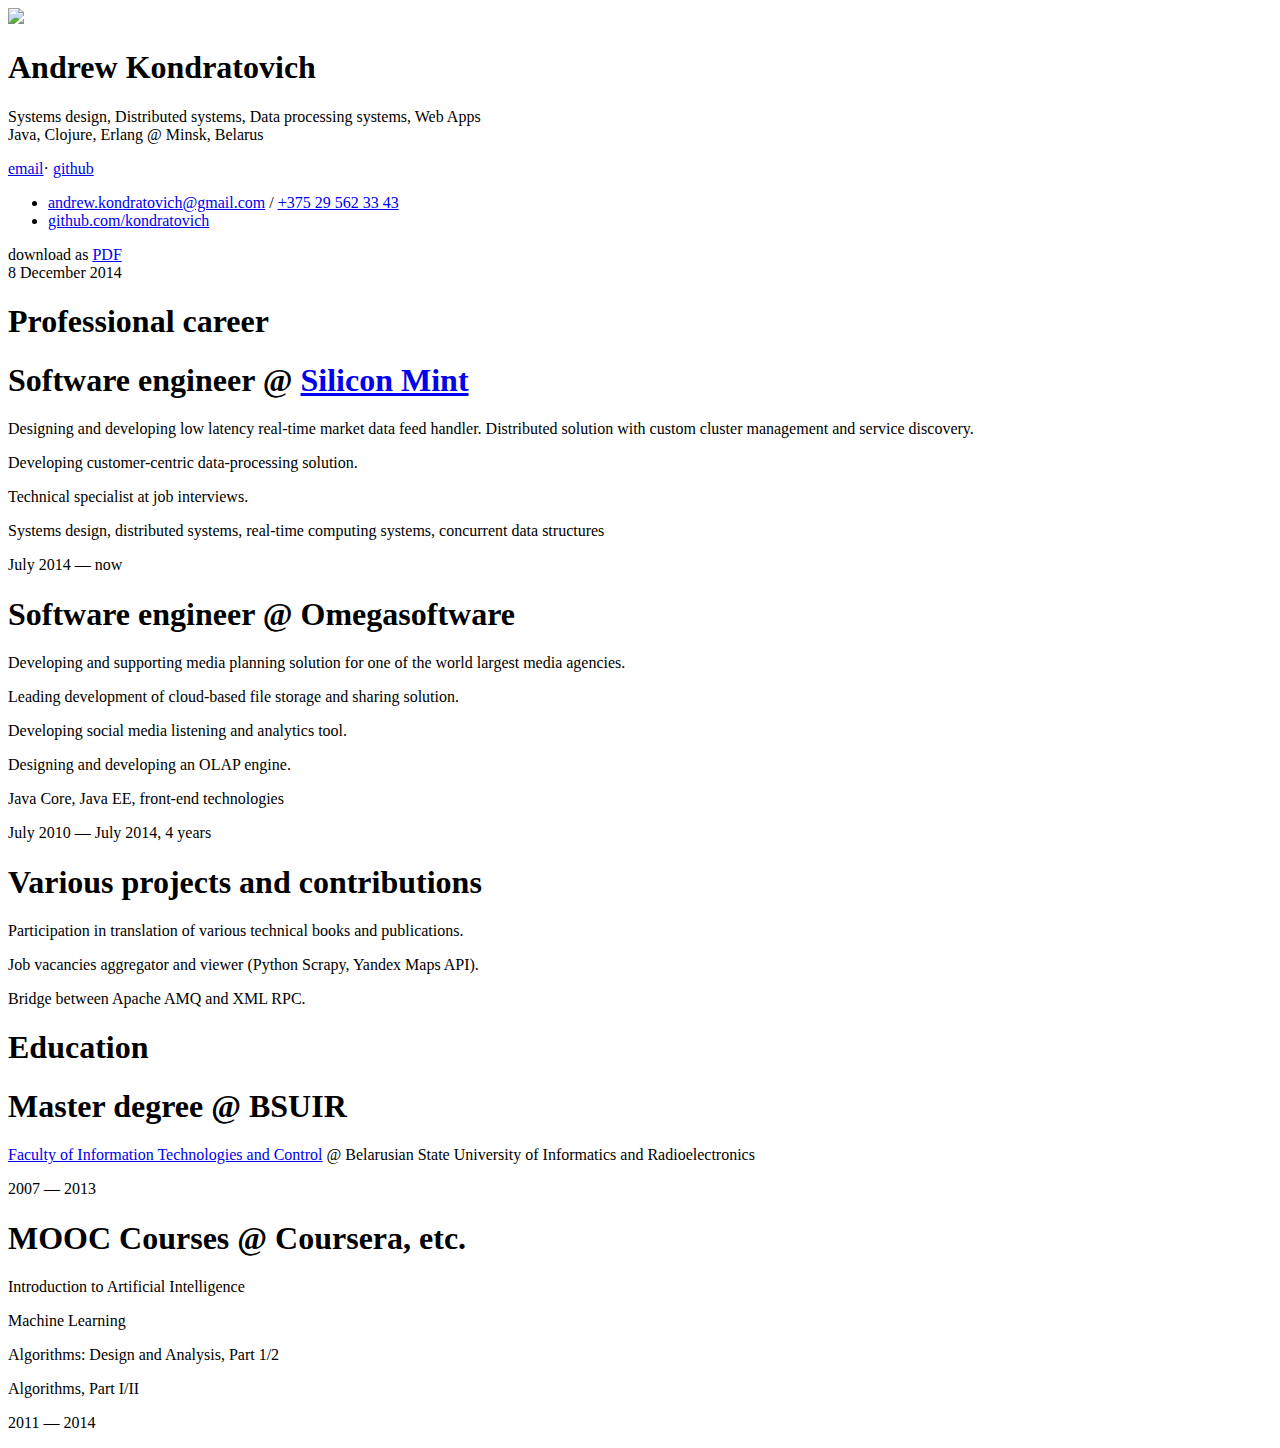
==== index.html @ 1382d6d8 "email" ====
<!doctype html>
<html lang="en" prefix="og: http://ogp.me/ns#" xmlns:og="http://opengraphprotocol.org/schema/">
<head>
  <meta http-equiv="content-type" content="text/html;charset=UTF-8"/>
  <meta name="viewport" content="width=600" />
  <link href='style.css' rel='stylesheet' type='text/css' />
  <link href='http://fonts.googleapis.com/css?family=Open+Sans:400italic,600italic,600,400' rel='stylesheet' type='text/css'>

  <meta name="author" content="Andrew Kondratovich" />
  
  <meta property="profile:first_name" content="Andrew" />
  <meta property="profile:last_name" content="Kondratovich" />
  <meta property="profile:gender" content="male" />

  <meta name="viewport" content="ya-title=fade,ya-dock=fade" />
</head>
<body>
  <div class="page page_wide">
    <div class=card>
      <div class=photo>
        <img src="photo.jpg" />
      </div>
      <div class=text>
        <h1>Andrew Kondratovich</h1>
        <p class=keywords>
          Systems design, Distributed systems, Data processing systems, Web Apps
          <br/>Java, Clojure, Erlang <span class=at>@</span>&nbsp;Minsk, Belarus
        </p>
        <p class=links>
          <a href="mailto:andrew.kondratovich@gmail.com">email</a>·
          <a href="https://github.com/kondratovich">github</a>
        </p>

        <ul class="links print">
          <li><a href="mailto:andrew.kondratovich@gmail.com">andrew.kondratovich@gmail.com</a> / <a href="tel:+375295623343">+375 29 562 33 43</a></li>
          <li><a href="https://github.com/kondratovich">github.com/kondratovich</a></li>
        </ul>
      </div>
      <div class="pdf">download as <a href="https://github.com/kondratovich/kondratovich.github.io/blob/master/andrew.kondratovich.cv.pdf?raw=true">PDF</a></div>
      <div class=version>8 December 2014</div>
    </div>

    <h1>Professional career</h1>

    <div class=event>
      <h1>Software engineer <span class=at>@</span>&nbsp;<a href="http://siliconmint.com/">Silicon Mint</a></h1>
      <p>Designing and developing low latency real-time market data feed handler. Distributed solution with custom cluster management and service discovery.</p>
      <p>Developing customer-centric data-processing solution.</p>
      <p>Technical specialist at job interviews.</p>
      <p class="keywords">Systems design, distributed systems, real-time computing systems, concurrent data structures</p>
      <p class=where>July 2014 — now</p>
    </div>

    <div class=event>
      <h1>Software engineer <span class=at>@</span>&nbsp;Omegasoftware</h1>
      <p>Developing and supporting media planning solution for one of the world largest media agencies.</p>
      <p>Leading development of cloud-based file storage and sharing solution.</p>
      <p>Developing social media listening and analytics tool.</p>
      <p>Designing and developing an OLAP engine.</p>
      <p class=keywords>Java Core, Java EE, front-end technologies</p>
      <p class=where>July 2010 — July 2014, 4 years</p>
    </div>

    <div class=event>
      <h1>Various projects and contributions</h1>
      <p>Participation in translation of various technical books and publications.</p>
      <p>Job vacancies aggregator and viewer (Python Scrapy, Yandex Maps API).</p>
      <p>Bridge between Apache AMQ and XML RPC.</p>
    </div>

    <h1>Education</h1>

    <div class=event>
      <h1>Master degree <span class=at>@</span>&nbsp;BSUIR</h1>
      <p><a href="http://www.bsuir.by/online/showpage.jsp?PageID=80394&lang=en">Faculty of Information Technologies and Control</a> <span class=at>@</span> Belarusian State University of Informatics and Radioelectronics </p>
      <p class=where>2007 — 2013</p>
    </div>

    <div class=event>
      <h1>MOOC Courses <span class=at>@</span>&nbsp;Coursera, etc.</h1>
      <p>Introduction to Artificial Intelligence</p>
      <p>Machine Learning</p>
      <p>Algorithms: Design and Analysis, Part 1/2</p>
      <p>Algorithms, Part I/II</p>
      <p class=where>2011 — 2014</p>
    </div>
  </div>
</body>
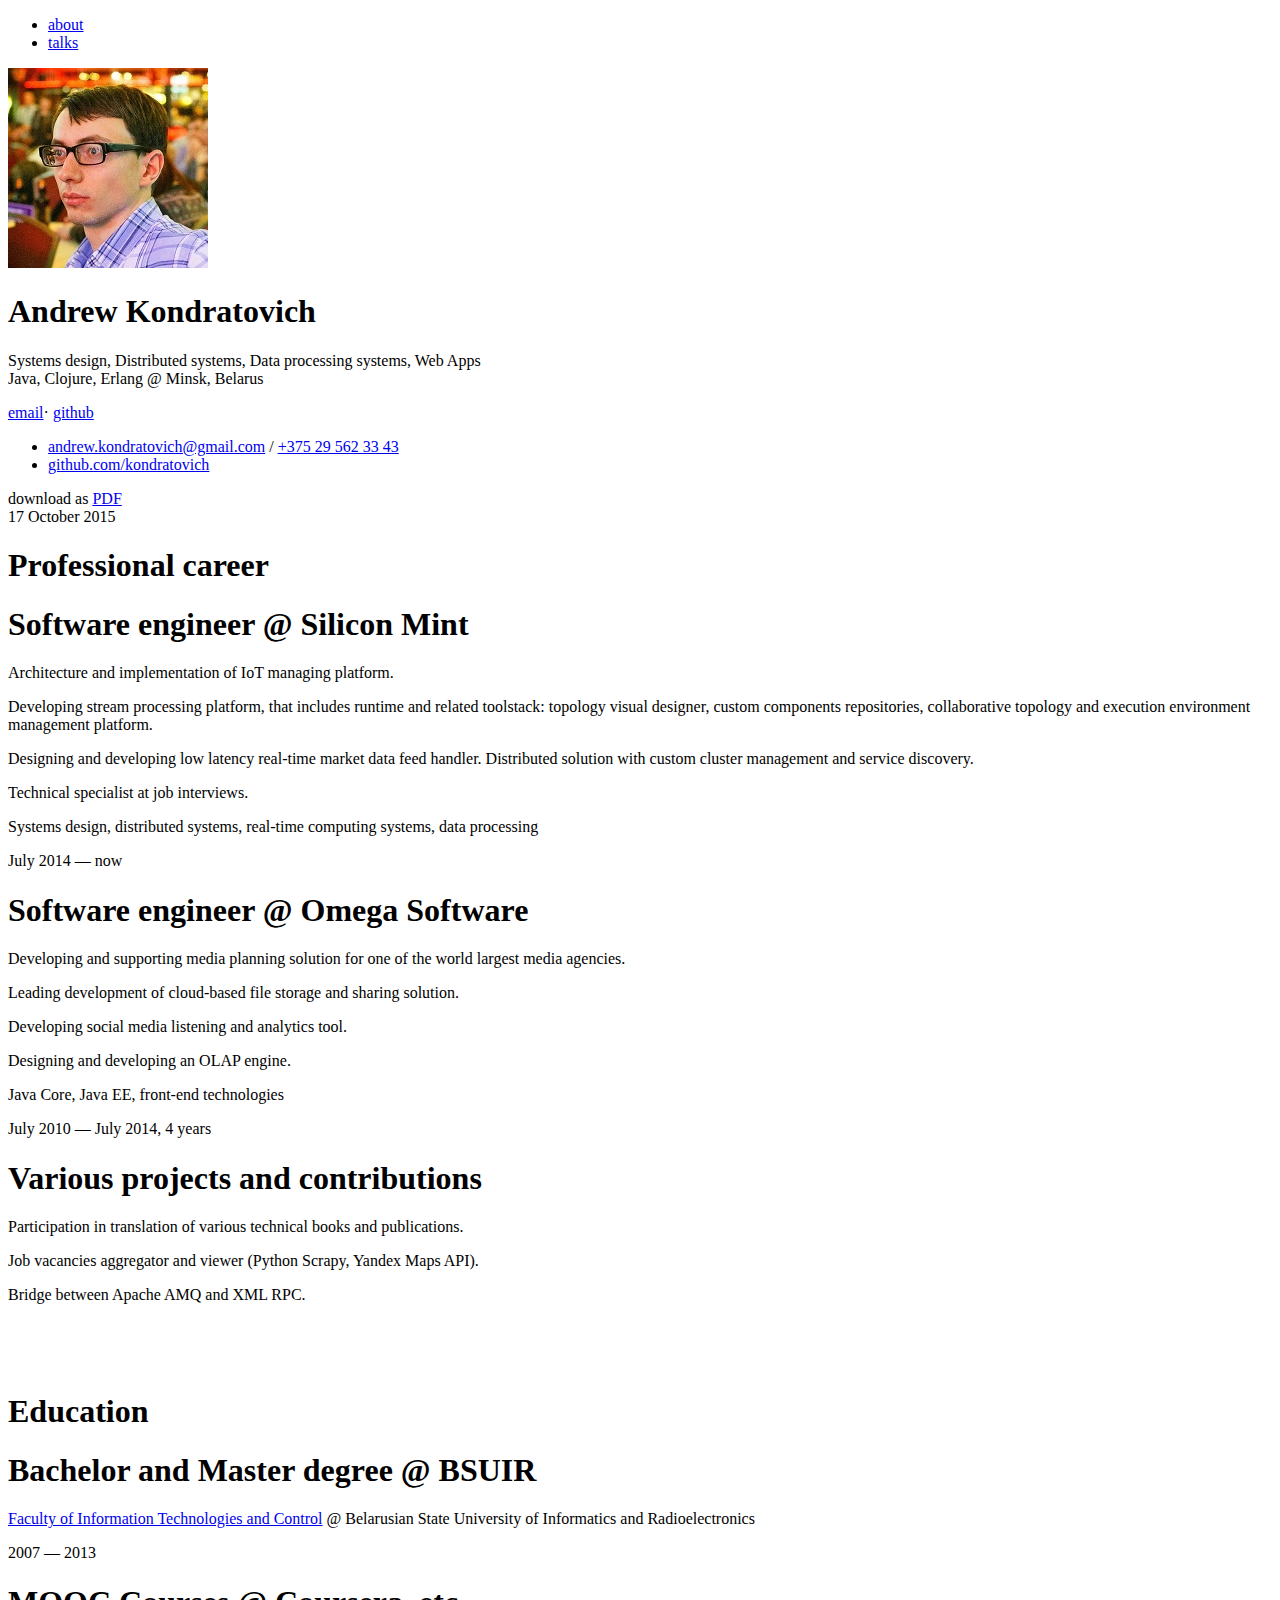
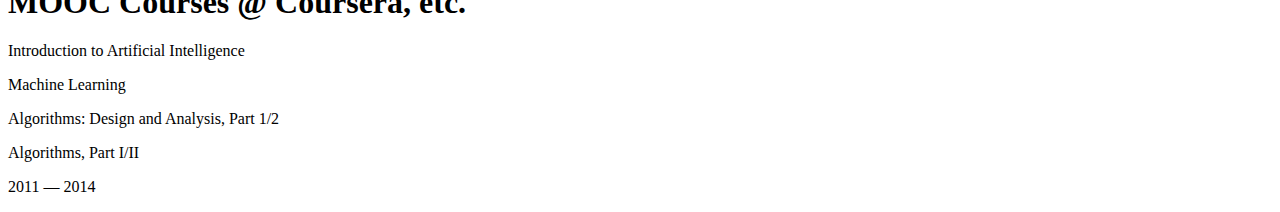
==== commit fc6254f6: "update education" ====
--- a/index.html
+++ b/index.html
@@ -1,6 +1,7 @@
 <!doctype html>
-<html lang="en" prefix="og: http://ogp.me/ns#" xmlns:og="http://opengraphprotocol.org/schema/">
+<html lang="en" prefix="og: http://ogp.me/ns#" xmlns:og="http://opengraphprotocol.org/schema/" style="overflow-y: scroll;">
 <head>
+  <title>about @ kondratovich.me</title>
   <meta http-equiv="content-type" content="text/html;charset=UTF-8"/>
   <meta name="viewport" content="width=600" />
   <link href='style.css' rel='stylesheet' type='text/css' />
@@ -16,6 +17,10 @@
 </head>
 <body>
   <div class="page page_wide">
+    <ul class="menu">
+      <li><a class="menu__item menu__item_selected" href="/">about</a></li>
+      <li><a class="menu__item" href="/talks/">talks</a>
+    </li></ul>
     <div class=card>
       <div class=photo>
         <img src="photo.jpg" />
@@ -37,22 +42,23 @@
         </ul>
       </div>
       <div class="pdf">download as <a href="https://github.com/kondratovich/kondratovich.github.io/blob/master/andrew.kondratovich.cv.pdf?raw=true">PDF</a></div>
-      <div class=version>8 December 2014</div>
+      <div class=version>17 October 2015</div>
     </div>
 
     <h1>Professional career</h1>
 
     <div class=event>
-      <h1>Software engineer <span class=at>@</span>&nbsp;<a href="http://siliconmint.com/">Silicon Mint</a></h1>
+      <h1>Software engineer <span class=at>@</span>&nbsp;Silicon Mint</h1>
+      <p>Architecture and implementation of IoT managing platform.</p>
+      <p>Developing stream processing platform, that includes runtime and related toolstack: topology visual designer, custom components repositories, collaborative topology and execution environment management platform.</p>
       <p>Designing and developing low latency real-time market data feed handler. Distributed solution with custom cluster management and service discovery.</p>
-      <p>Developing customer-centric data-processing solution.</p>
       <p>Technical specialist at job interviews.</p>
-      <p class="keywords">Systems design, distributed systems, real-time computing systems, concurrent data structures</p>
+      <p class="keywords">Systems design, distributed systems, real-time computing systems, data processing</p>
       <p class=where>July 2014 — now</p>
     </div>
 
     <div class=event>
-      <h1>Software engineer <span class=at>@</span>&nbsp;Omegasoftware</h1>
+      <h1>Software engineer <span class=at>@</span>&nbsp;Omega Software</h1>
       <p>Developing and supporting media planning solution for one of the world largest media agencies.</p>
       <p>Leading development of cloud-based file storage and sharing solution.</p>
       <p>Developing social media listening and analytics tool.</p>
@@ -68,10 +74,13 @@
       <p>Bridge between Apache AMQ and XML RPC.</p>
     </div>
 
+    <p class="page-extender">&nbsp;</p>
+    <p class="page-extender">&nbsp;</p>
+
     <h1>Education</h1>
 
     <div class=event>
-      <h1>Master degree <span class=at>@</span>&nbsp;BSUIR</h1>
+      <h1>Bachelor and Master degree <span class=at>@</span>&nbsp;BSUIR</h1>
       <p><a href="http://www.bsuir.by/online/showpage.jsp?PageID=80394&lang=en">Faculty of Information Technologies and Control</a> <span class=at>@</span> Belarusian State University of Informatics and Radioelectronics </p>
       <p class=where>2007 — 2013</p>
     </div>
@@ -85,4 +94,13 @@
       <p class=where>2011 — 2014</p>
     </div>
   </div>
-</body>+  <script>
+    (function(i,s,o,g,r,a,m){i['GoogleAnalyticsObject']=r;i[r]=i[r]||function(){
+    (i[r].q=i[r].q||[]).push(arguments)},i[r].l=1*new Date();a=s.createElement(o),
+    m=s.getElementsByTagName(o)[0];a.async=1;a.src=g;m.parentNode.insertBefore(a,m)
+    })(window,document,'script','//www.google-analytics.com/analytics.js','ga');
+
+    ga('create', 'UA-57470083-1', 'auto');
+    ga('send', 'pageview');
+  </script>
+</body>
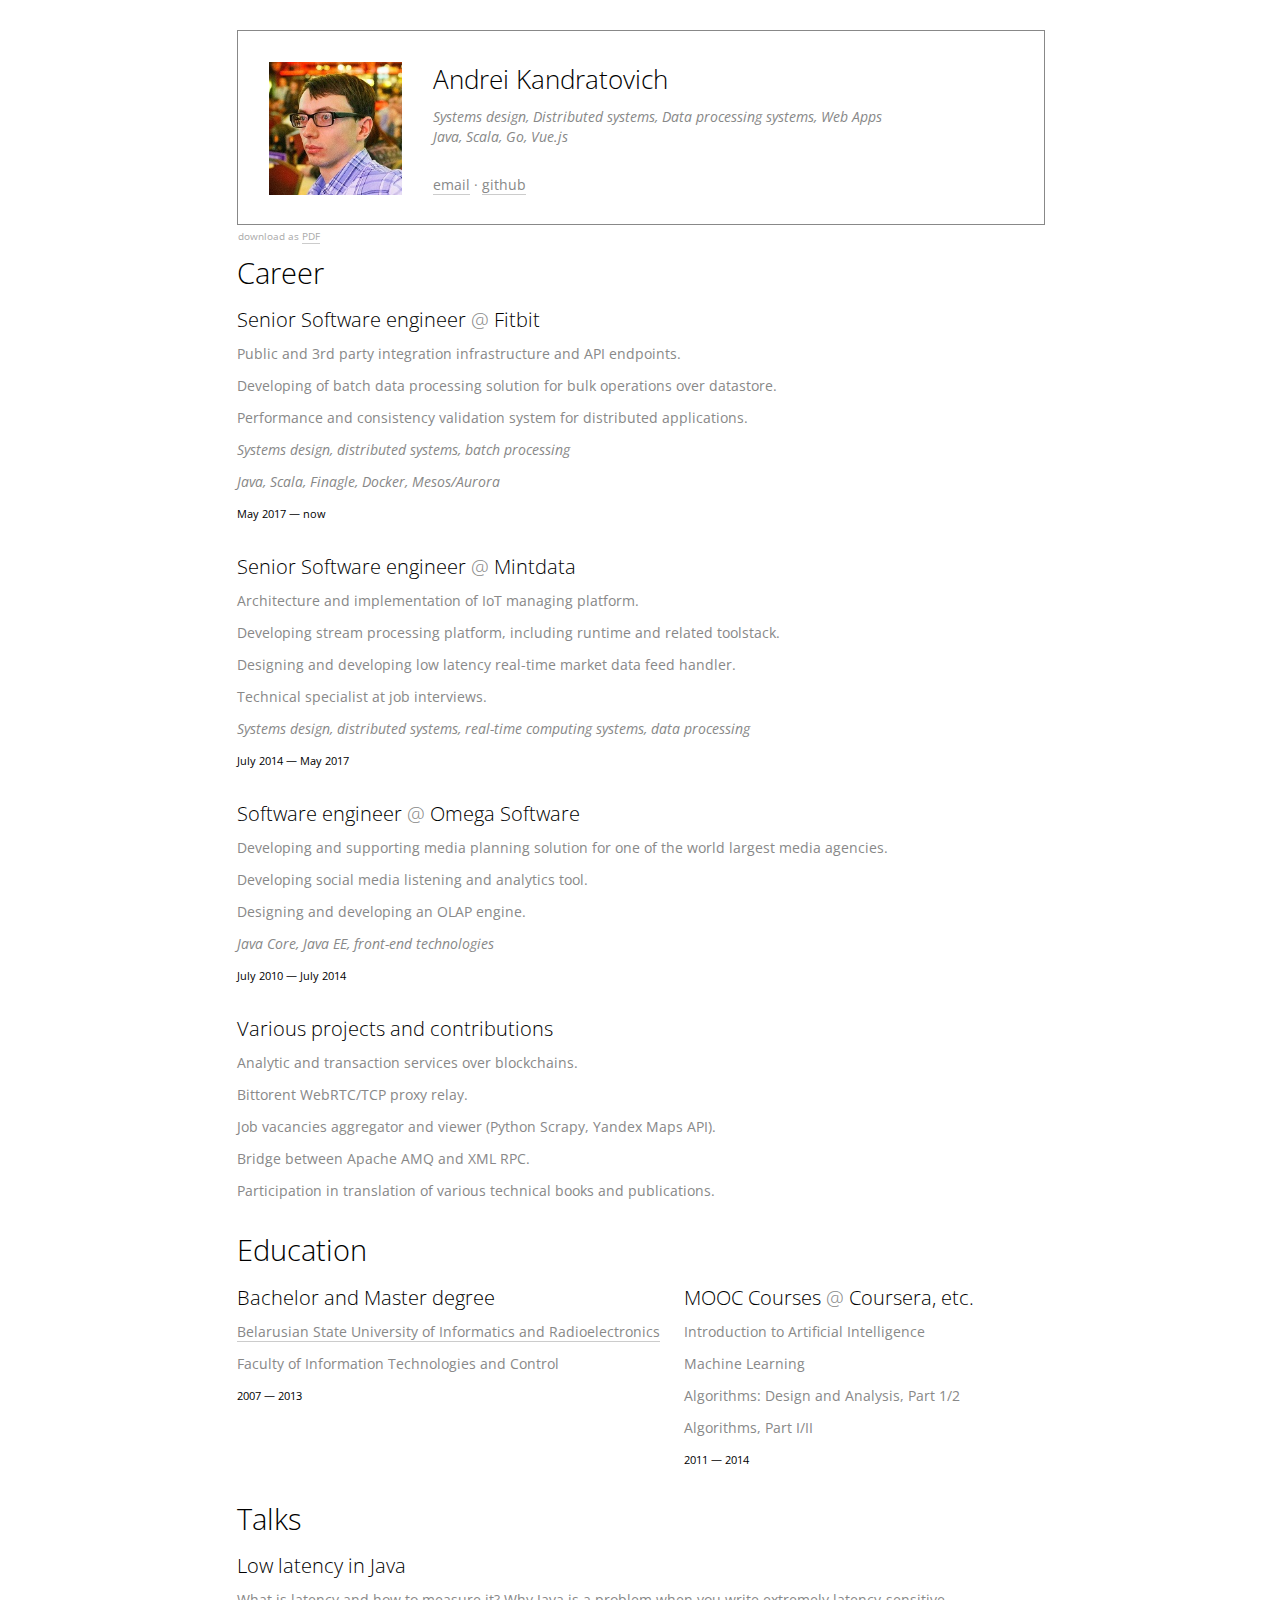
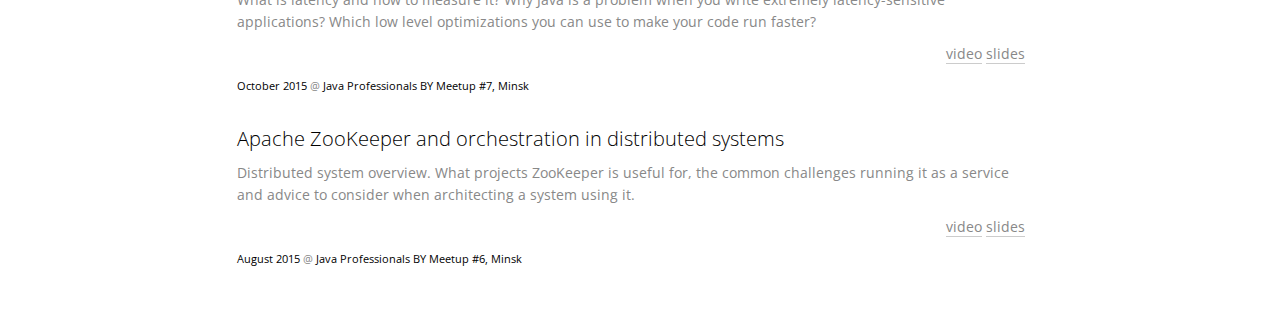
==== commit 5d261a88: "update pdf" ====
--- a/index.html
+++ b/index.html
@@ -1,35 +1,32 @@
 <!doctype html>
 <html lang="en" prefix="og: http://ogp.me/ns#" xmlns:og="http://opengraphprotocol.org/schema/" style="overflow-y: scroll;">
 <head>
-  <title>about @ kondratovich.me</title>
+  <title>about @ kandratovich.me</title>
   <meta http-equiv="content-type" content="text/html;charset=UTF-8"/>
   <meta name="viewport" content="width=600" />
   <link href='style.css' rel='stylesheet' type='text/css' />
-  <link href='http://fonts.googleapis.com/css?family=Open+Sans:400italic,600italic,600,400' rel='stylesheet' type='text/css'>
+  <link href='https://fonts.googleapis.com/css?family=Open+Sans:400italic,600italic,600,400' rel='stylesheet' type='text/css'>
 
-  <meta name="author" content="Andrew Kondratovich" />
+  <meta name="author" content="Andrei Kandratovich" />
   
-  <meta property="profile:first_name" content="Andrew" />
-  <meta property="profile:last_name" content="Kondratovich" />
+  <meta property="profile:first_name" content="Andrei" />
+  <meta property="profile:last_name" content="Kandratovich" />
   <meta property="profile:gender" content="male" />
 
   <meta name="viewport" content="ya-title=fade,ya-dock=fade" />
 </head>
 <body>
   <div class="page page_wide">
-    <ul class="menu">
-      <li><a class="menu__item menu__item_selected" href="/">about</a></li>
-      <li><a class="menu__item" href="/talks/">talks</a>
-    </li></ul>
+    <ul class="menu"></ul>
     <div class=card>
       <div class=photo>
         <img src="photo.jpg" />
       </div>
       <div class=text>
-        <h1>Andrew Kondratovich</h1>
+        <h1>Andrei Kandratovich</h1>
         <p class=keywords>
           Systems design, Distributed systems, Data processing systems, Web Apps
-          <br/>Java, Clojure, Erlang <span class=at>@</span>&nbsp;Minsk, Belarus
+          <br/>Java, Scala, Go, Vue.js
         </p>
         <p class=links>
           <a href="mailto:andrew.kondratovich@gmail.com">email</a>·
@@ -41,66 +38,96 @@
           <li><a href="https://github.com/kondratovich">github.com/kondratovich</a></li>
         </ul>
       </div>
-      <div class="pdf">download as <a href="https://github.com/kondratovich/kondratovich.github.io/blob/master/andrew.kondratovich.cv.pdf?raw=true">PDF</a></div>
-      <div class=version>17 October 2015</div>
+      <div class="pdf">download as <a href="https://github.com/kondratovich/kandratovich.github.io/blob/master/andrei.kandratovich.cv.pdf?raw=true">PDF</a></div>
+      <!-- div class=version>28 April 2016</div -->
     </div>
 
-    <h1>Professional career</h1>
+    <div class="left-block">
+      <h1>Career</h1>
 
-    <div class=event>
-      <h1>Software engineer <span class=at>@</span>&nbsp;Silicon Mint</h1>
-      <p>Architecture and implementation of IoT managing platform.</p>
-      <p>Developing stream processing platform, that includes runtime and related toolstack: topology visual designer, custom components repositories, collaborative topology and execution environment management platform.</p>
-      <p>Designing and developing low latency real-time market data feed handler. Distributed solution with custom cluster management and service discovery.</p>
-      <p>Technical specialist at job interviews.</p>
-      <p class="keywords">Systems design, distributed systems, real-time computing systems, data processing</p>
-      <p class=where>July 2014 — now</p>
+      <div class=event>
+        <h1>Senior Software engineer <span class=at>@</span>&nbsp;Fitbit</h1>
+        <p>Public and 3rd party integration infrastructure and API endpoints.</p>
+        <p>Developing of batch data processing solution for bulk operations over datastore.</p>
+        <p>Performance and consistency validation system for distributed applications.</p>
+        <p class="keywords">Systems design, distributed systems, batch processing</p>
+        <p class="keywords">Java, Scala, Finagle, Docker, Mesos/Aurora</p>
+        <p class=where>May 2017 — now</p>
+      </div>
+
+      <div class=event>
+        <h1>Senior Software engineer <span class=at>@</span>&nbsp;Mintdata</h1>
+        <p>Architecture and implementation of IoT managing platform.</p>
+        <p>Developing stream processing platform, including runtime and related toolstack.</p>
+        <p>Designing and developing low latency real-time market data feed handler.</p>
+        <p>Technical specialist at job interviews.</p>
+        <p class="keywords">Systems design, distributed systems, real-time computing systems, data processing</p>
+        <p class=where>July 2014 — May 2017</p>
+      </div>
+
+      <div class=event>
+        <h1>Software engineer <span class=at>@</span>&nbsp;Omega Software</h1>
+        <p>Developing and supporting media planning solution for one of the world largest media agencies.</p>
+        <p>Developing social media listening and analytics tool.</p>
+        <p>Designing and developing an OLAP engine.</p>
+        <p class=keywords>Java Core, Java EE, front-end technologies</p>
+        <p class=where>July 2010 — July 2014</p>
+      </div>
+
+      <div class=event>
+        <h1>Various projects and contributions</h1>
+        <p>Analytic and transaction services over blockchains.</p>
+        <p>Bittorent WebRTC/TCP proxy relay.</p>
+        <p>Job vacancies aggregator and viewer (Python Scrapy, Yandex Maps API).</p>
+        <p>Bridge between Apache AMQ and XML RPC.</p>
+        <p>Participation in translation of various technical books and publications.</p>
+      </div>
+
+      <h1>Education</h1>
+
+      <div class=event>
+        <h1>Bachelor and Master degree</h1>
+        <p><a href="http://www.bsuir.by/en/">Belarusian State University of Informatics and Radioelectronics</a></p>
+        <p>Faculty of Information Technologies and Control</p>
+        <p class=where>2007 — 2013</p>
+      </div>
+
+      <div class=event>
+        <h1>MOOC Courses <span class=at>@</span>&nbsp;Coursera, etc.</h1>
+        <p>Introduction to Artificial Intelligence</p>
+        <p>Machine Learning</p>
+        <p>Algorithms: Design and Analysis, Part 1/2</p>
+        <p>Algorithms, Part I/II</p>
+        <p class=where>2011 — 2014</p>
+      </div>
     </div>
 
-    <div class=event>
-      <h1>Software engineer <span class=at>@</span>&nbsp;Omega Software</h1>
-      <p>Developing and supporting media planning solution for one of the world largest media agencies.</p>
-      <p>Leading development of cloud-based file storage and sharing solution.</p>
-      <p>Developing social media listening and analytics tool.</p>
-      <p>Designing and developing an OLAP engine.</p>
-      <p class=keywords>Java Core, Java EE, front-end technologies</p>
-      <p class=where>July 2010 — July 2014, 4 years</p>
-    </div>
+    <div class="right-block">
+      <h1>Talks</h1>
 
-    <div class=event>
-      <h1>Various projects and contributions</h1>
-      <p>Participation in translation of various technical books and publications.</p>
-      <p>Job vacancies aggregator and viewer (Python Scrapy, Yandex Maps API).</p>
-      <p>Bridge between Apache AMQ and XML RPC.</p>
-    </div>
+      <div class="event event-wide">
+        <h1>Low latency in Java</h1>
+        <p>What is latency and how to measure it? Why Java is a problem when you write extremely latency-sensitive applications? Which low level optimizations you can use to make your code run faster?</p>
+        <p class="talk-links"><a href="https://www.youtube.com/watch?v=w84OCea4Erc">video</a> <a href="https://kandratovich.me/talks/october-2015-latency.pdf">slides</a></p>
+        <p class=where>October 2015 <span class="at">@</span>&nbsp;Java Professionals BY Meetup #7, Minsk</p>
+      </div>
 
-    <p class="page-extender">&nbsp;</p>
-    <p class="page-extender">&nbsp;</p>
-
-    <h1>Education</h1>
-
-    <div class=event>
-      <h1>Bachelor and Master degree <span class=at>@</span>&nbsp;BSUIR</h1>
-      <p><a href="http://www.bsuir.by/online/showpage.jsp?PageID=80394&lang=en">Faculty of Information Technologies and Control</a> <span class=at>@</span> Belarusian State University of Informatics and Radioelectronics </p>
-      <p class=where>2007 — 2013</p>
-    </div>
-
-    <div class=event>
-      <h1>MOOC Courses <span class=at>@</span>&nbsp;Coursera, etc.</h1>
-      <p>Introduction to Artificial Intelligence</p>
-      <p>Machine Learning</p>
-      <p>Algorithms: Design and Analysis, Part 1/2</p>
-      <p>Algorithms, Part I/II</p>
-      <p class=where>2011 — 2014</p>
+      <div class="event event-wide">
+        <h1>Apache ZooKeeper and orchestration in distributed systems</h1>
+        <p>Distributed system overview. What projects ZooKeeper is useful for, the common challenges running it as a service and advice to consider when architecting a system using it.</p>
+        <p class="talk-links"><a href="https://www.youtube.com/watch?v=G3ZF6GJthhk">video</a> <a href="https://kandratovich.me/talks/august-2015-zk.pdf">slides</a></p>
+        <p class=where>August 2015 <span class="at">@</span>&nbsp;Java Professionals BY Meetup #6, Minsk</p>
+      </div>
     </div>
   </div>
+  <div style="padding-bottom: 20px; clear: both;"></div>
   <script>
     (function(i,s,o,g,r,a,m){i['GoogleAnalyticsObject']=r;i[r]=i[r]||function(){
     (i[r].q=i[r].q||[]).push(arguments)},i[r].l=1*new Date();a=s.createElement(o),
     m=s.getElementsByTagName(o)[0];a.async=1;a.src=g;m.parentNode.insertBefore(a,m)
     })(window,document,'script','//www.google-analytics.com/analytics.js','ga');
 
-    ga('create', 'UA-57470083-1', 'auto');
+    ga('create', 'UA-118614982-1', 'auto');
     ga('send', 'pageview');
   </script>
 </body>
--- a/style.css
+++ b/style.css
@@ -0,0 +1,156 @@
+* {
+  -moz-box-sizing: border-box;
+  -webkit-box-sizing: border-box;
+  box-sizing: border-box;
+}
+
+html {
+  background: white; color: black;
+}
+
+body {
+  font: 17px/30px 'Open Sans', sans-serif;
+  color: #888;
+  -webkit-font-smoothing: antialiased;
+  -moz-osx-font-smoothing: grayscale;
+  text-rendering: optimizeLegibility;
+  margin: 0px auto;
+}
+.page { width: 600px; margin: 0 auto; padding: 0 0 0 2px; }
+.page_wide { width: 810px; }
+
+.menu { margin: 0 auto 0; padding: 0 0 30px 0; vertical-align: top; text-align: right; }
+.menu > li { list-style: none; display: inline-block; margin: 0 0 0 1.5em; vertical-align: top; }
+.menu__item, a.menu__item { color: #888; display: inline-block; }
+a.menu__item:hover { color: black; }
+.menu__item_selected, a.menu__item_selected { color: black; }
+.menu__item_inside, a.menu__item_inside {}
+
+h1, h2 { font: 200 1em 'Open Sans'; margin: 0em 0 0.5em; }
+pre, code { font: 0.95em/1.5em 'Open Sans', monospace; }
+
+/*p > code { background: hsla(0,0%,100%,0.1); padding: 4px 6px; border-radius: 3px; }*/
+
+
+.post {
+  width: 32em; margin: 4em auto;
+}
+
+::selection, ::-moz-selection { background-color: hsl(225, 10%, 85%); }
+a { color: inherit; text-decoration: none; border-bottom: 1px solid #ccc; }
+a:hover { border-color: #000; }
+p, blockquote { margin: 15px 0; }
+blockquote { margin-left: 2em; font-style: italic;  }
+blockquote em, blockquote i { font-style: normal; }
+strong { font-weight: 500; }
+/* a[href] { color: inherit; text-decoration: none; border-bottom: 2px solid #ccc }
+a[href]:hover { border-color: hsl(45,98%,57%); }
+ */
+h1 { font-size: 1.7em; margin-bottom: 0.5em; }
+h2 { font-size: 1.4em; }
+h1, h2 { color: black; }
+
+.sq0 { margin-left: 0.3em; }
+.sq1 { margin-left: -0.3em; }
+
+p > img, .fig { margin: 2em 0; }
+img { max-width: 100%; }
+
+.fig { text-align: center; font-size: 12px; font-style: italic; width: 600px; margin-left: -28px; margin-right: -28px; }
+.fig img { margin: 0 auto 1em; display: block; border-radius: 3px; }
+.label { text-align: center; font-size: 12px; font-style: italic; margin: -1em 0 1em 0; }
+
+pre { font-size: 14px;
+      line-height: 24px;
+      border: 1px solid #CCC;
+      padding: 16px 40px 14px 40px;
+      margin: 1em -15px;
+      border-radius: 8px;
+      white-space: pre-wrap;
+      word-wrap: break-word; }
+pre, code { border: none;  }
+ul { padding: 0 0 0 1em; list-style-type: square; }
+ul > li, ol > li { margin: 0.5em 0; }
+
+sup, sub, .note-ref, .note-number { vertical-align: baseline; position: relative; font-size: .7em; line-height: 1; }
+sup, .note-ref, .note-number  { bottom: 1.4ex; }
+sub { top: .5ex; }
+
+.date { font-size: 0.8em; color: hsl(215, 50%, 75%); }
+
+.notes { font-size: 0.8em; }
+.note-number { margin-left: -1em; }
+
+.comments {  margin: 90px 0 0 0; }
+.comments > a, .comments > span  { position: relative; top: -5px; margin-right: 5px; } 
+.comments > a:last-of-type { margin: 0 15px 0 0; }
+
+.event { font-size: 14px; display: inline-block; width: 380px; vertical-align: top; margin: 0 20px 2em 0; }
+.event-wide { width: inherit; }
+.event { width: inherit; }
+.event > h1 { font-size: 20px; margin: 0 0 0em 0; }
+.event > p { margin: 10px 0 0 0; line-height: 22px; }
+.event a { border-width: 1px; }
+.q { margin-left: -0.5em; }
+.at { color: #888; }
+.where { font-size: 11px; color: black; }
+.lang  { font-size: 11px; color: hsl(215, 50%, 90%); }
+
+.talk-links { text-align: right; }
+
+.card { font-size: 14px; line-height: 20px; height: 195px; border: 1px solid #888; margin: 0 auto 2em auto; padding: 30px 10px 30px 30px; position: relative; }
+.card > .text { margin: -10px 0 0 165px; }
+.card h1 { font-size: 26px; margin: 10px 0; }
+.card p { margin: 0.5em 0; }
+.card .links { margin-top: 2.0em; }
+.card .links > a { margin: 0 0.3em 0 0; }
+.card .photo { width: 135px; height: 135px; float: left; border: 1px solid white; background: url('photo.jpg'); background-size: 133px; }
+.card .photo img { width: 133px; height: 133px; display: none; }
+.card .permalink, .version, .pdf { position: absolute; bottom: -22px; font-size: 10px; }
+.card .version { right: 0; color: #aaa; }
+.card .pdf { left: 0; color: #aaa; }
+.card .permalink { left: 0; display: none; color: #aaa; }
+
+.card a { border-width: 1px; }
+
+.keywords { font-style: italic; }
+.links.print { display: none; }
+.star:before { content:"★"; }
+.star { position: absolute; font-size: 16px;  margin: 0px 0 0 -20px; color: hsl(45,98%,77%); }
+
+.mc, .line, .birth { border-color: #888; }
+
+.page-extender { display: none; }
+
+@media print {
+  body { margin-bottom: 0; margin-top: 0; color: #bbb; }
+  .card { border-color: #bbb; }
+  .at { color: #bbb; }
+  .menu, .space { display: none; }
+  .links { display: none; }
+  .links.print { display: block; }
+  ul.links { list-style: none; padding: 0; }
+  ul.links > li { display: block; }
+  .mc, .line, .birth { border-color: #bbb; }
+  .card .buttons { display: none; }
+  .card .photo { background: transparent; }
+  .card .photo img { display: block; }
+  .card .links { margin-top: 1.3em; font-size: 12px; }
+  .permalink { display: block; }
+  .pdf { display: none; }
+  .page-extender { display: inherit; }
+}
+
+
+/* Smartphones */
+@media only screen and (min-device-width: 320px) and (max-device-width: 480px)  {
+  
+}
+/* iPads */
+@media only screen and (min-device-width: 768px) and (max-device-width: 1024px) {
+  
+}
+
+/* Retina */
+@media only screen and (-webkit-min-device-pixel-ratio: 1.5), only screen and (min-device-pixel-ratio: 1.5) {
+}
